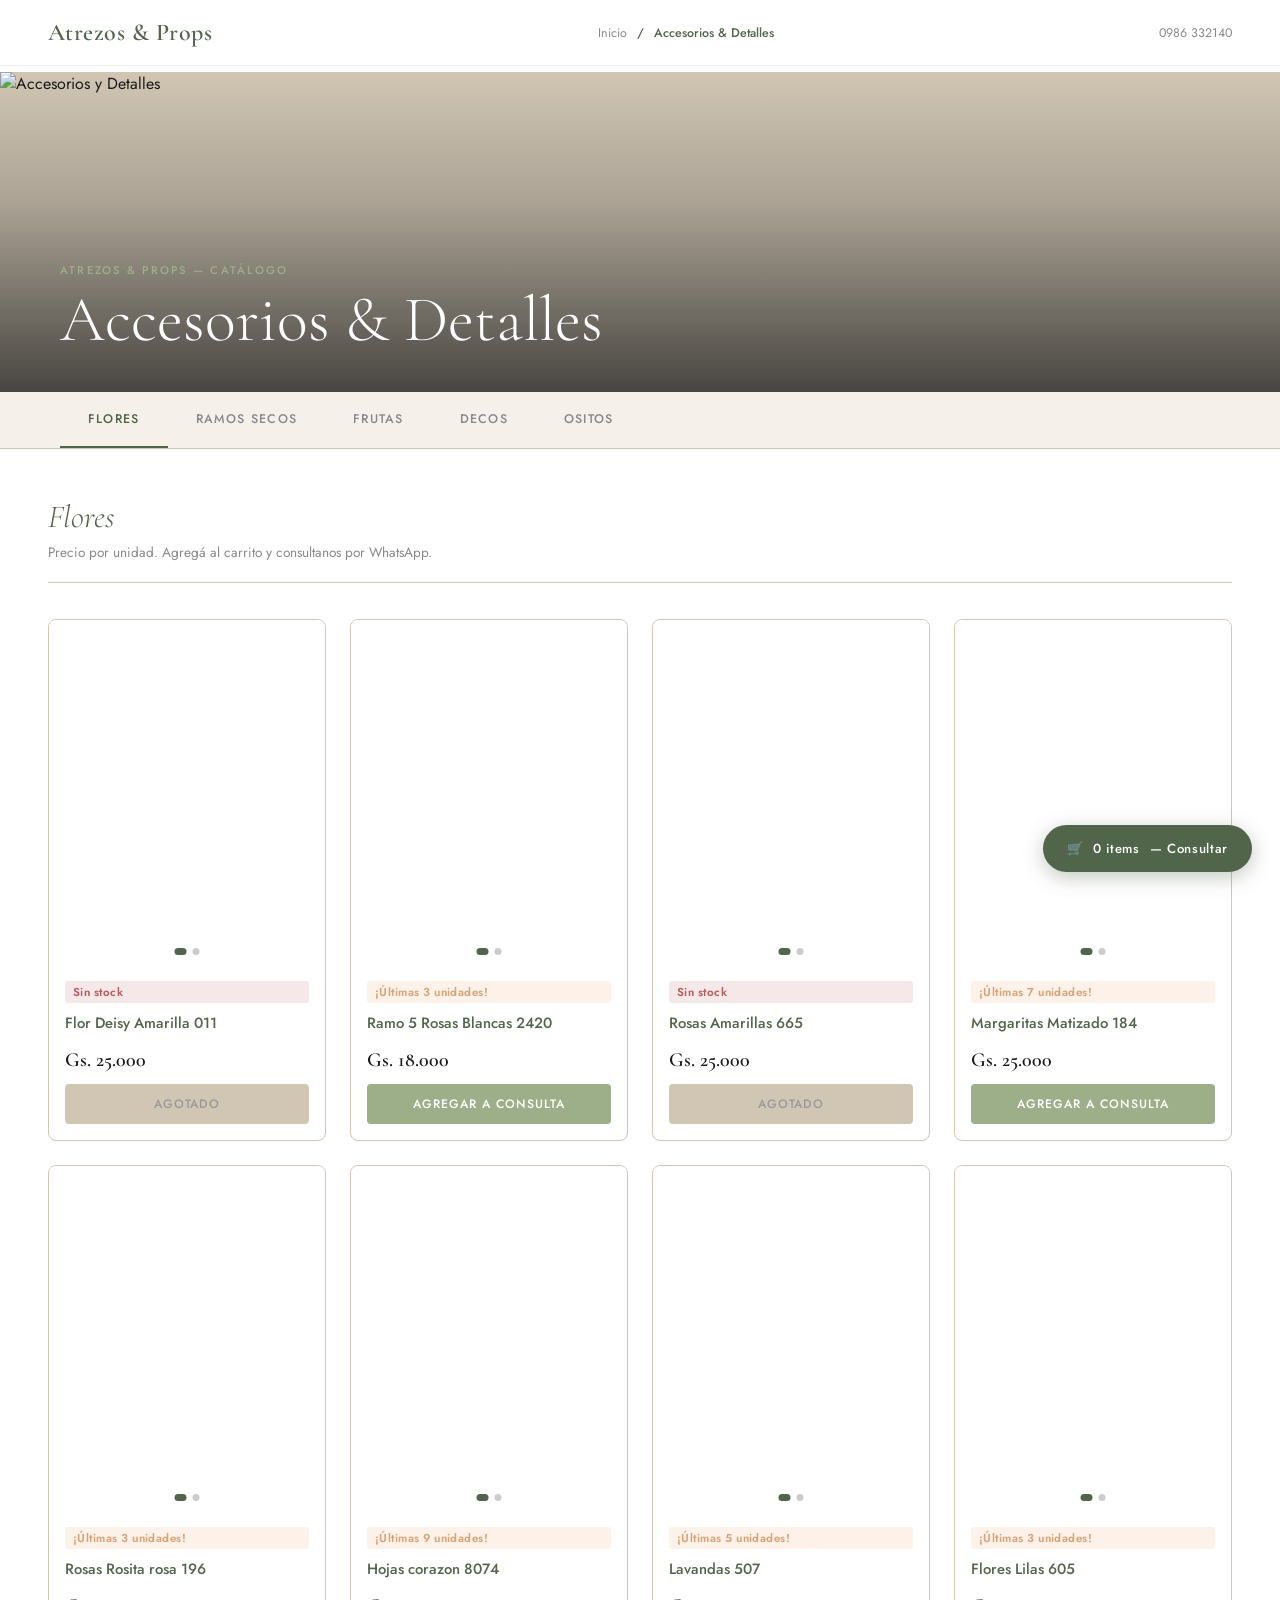
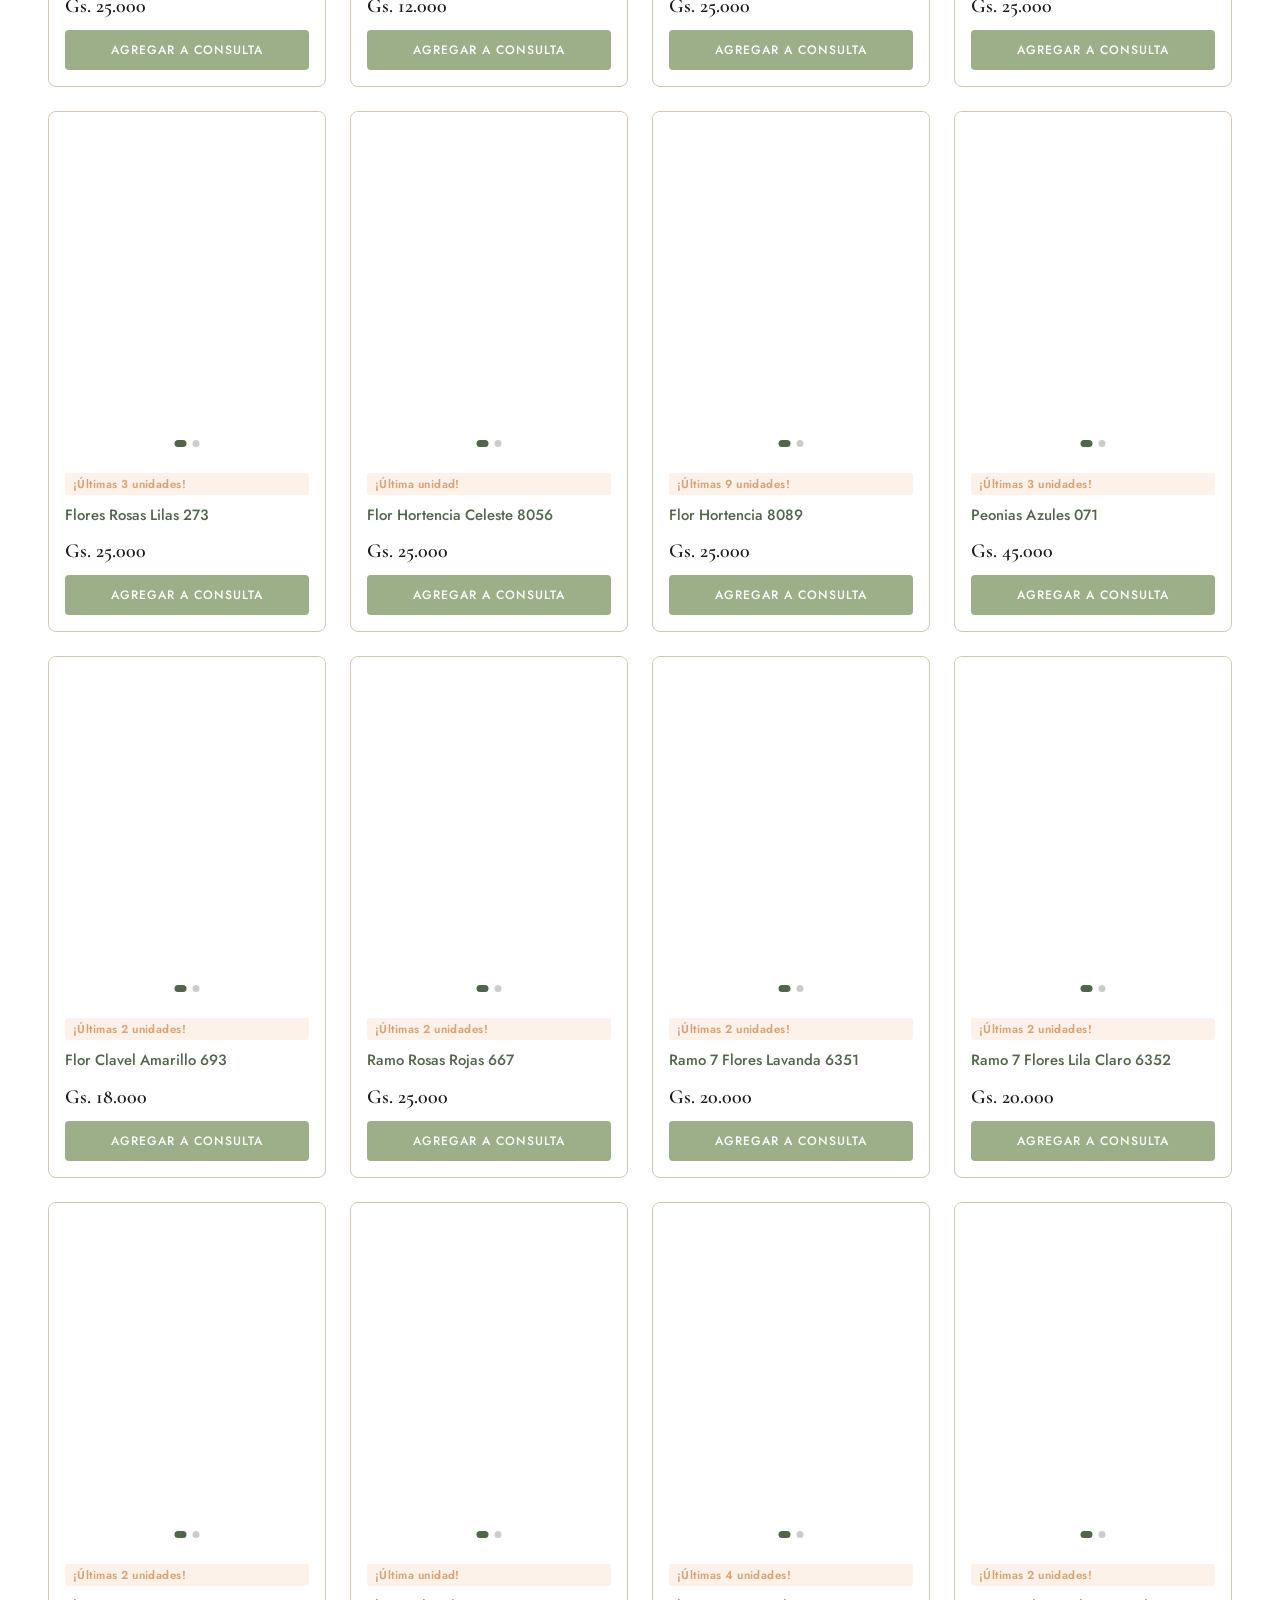
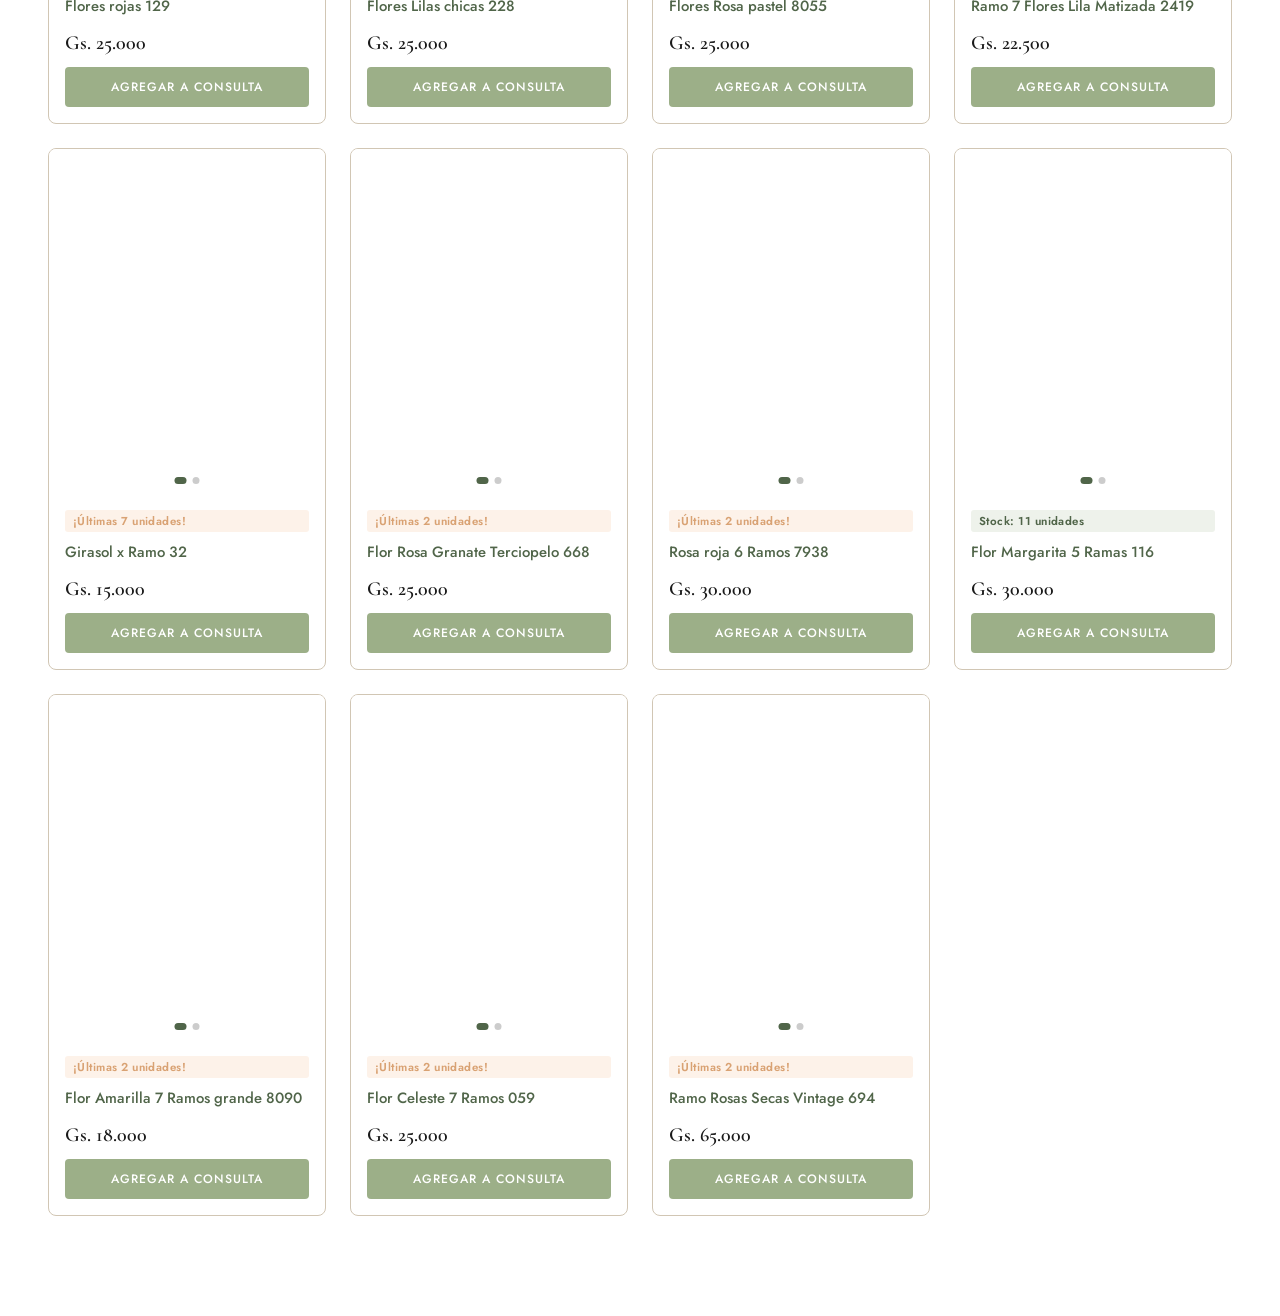
==== accesorios.html @ 3be0f9f1 "Add files via upload" ====
<!DOCTYPE html>
<html lang="es">
<head>
    <meta charset="UTF-8">
    <meta name="viewport" content="width=device-width, initial-scale=1.0">
    <title>Accesorios & Detalles — Atrezos & Props</title>
    <link href="https://fonts.googleapis.com/css2?family=Cormorant+Garamond:ital,wght@0,300;0,400;0,600;1,300;1,400&family=Jost:wght@300;400;500&display=swap" rel="stylesheet">
    <link rel="stylesheet" href="categoria.css">
</head>
<body>

    <nav>
        <a href="index.html" class="nav-logo">Atrezos & Props</a>
        <div class="nav-breadcrumb">
            <a href="index.html">Inicio</a>
            <span>/</span>
            <span>Accesorios & Detalles</span>
        </div>
        <span class="nav-contact">0986 332140</span>
    </nav>

    <div class="page-hero">
        <img src="https://cloud.atrezosprops.space/s/Iiu6I5asNMvmrNn/download" alt="Accesorios y Detalles">
        <div class="page-hero-overlay"></div>
        <div class="page-hero-content">
            <div class="page-hero-eyebrow">Atrezos & Props — Catálogo</div>
            <h1 class="page-hero-title">Accesorios & Detalles</h1>
        </div>
    </div>

    <div class="subcats-nav">
        <button class="subcat-tab active" onclick="showTab('flores', this)">Flores</button>
        <button class="subcat-tab" onclick="showTab('ramos', this)">Ramos Secos</button>
        <button class="subcat-tab" onclick="showTab('frutas', this)">Frutas</button>
        <button class="subcat-tab" onclick="showTab('jarrones', this)">Decos</button>
		<button class="subcat-tab" onclick="showTab('ositos', this)">Ositos</button>
   </div>

    <div class="catalogo-section">

        <!-- FLORES — con precio -->
        <div class="subcat-panel active" id="panel-flores">
            <div class="subcat-header">
                <h2 class="subcat-title"><em>Flores</em></h2>
                <p class="subcat-desc">Precio por unidad. Agregá al carrito y consultanos por WhatsApp.</p>
            </div>
            <div class="catalog-grid" id="grid-flores"></div>
        </div>

        <!-- RAMOS SECOS — con precio -->
        <div class="subcat-panel" id="panel-ramos">
            <div class="subcat-header">
                <h2 class="subcat-title">Ramos <em>Secos</em></h2>
                <p class="subcat-desc">Precio por unidad. Agregá al carrito y consultanos por WhatsApp.</p>
            </div>
            <div class="catalog-grid" id="grid-ramos"></div>
        </div>

        <!-- FRUTAS — solo consulta -->
        <div class="subcat-panel" id="panel-frutas">
            <div class="subcat-header"><h2 class="subcat-title"><em>Frutas</em></h2><p class="subcat-desc">Seleccioná los que te interesan y consultanos por WhatsApp.</p></div>
            <div class="catalog-grid" id="grid-frutas"></div>
        </div>

        <div class="subcat-panel" id="panel-jarrones">
            <div class="subcat-header"><h2 class="subcat-title"><em>Decos</em></h2><p class="subcat-desc">Seleccioná los que te interesan y consultanos por WhatsApp.</p></div>
            <div class="catalog-grid" id="grid-jarrones"></div>
        </div>

        <div class="subcat-panel" id="panel-ositos">
			<div class="subcat-header"><h2 class="subcat-title"><em>Ositos</em></h2><p class="subcat-desc">Seleccioná los que te interesan y consultanos por WhatsApp.</p></div>
            <div class="catalog-grid" id="grid-ositos"></div>
        
		</div>
		
    </div>

    <button class="cart-float" onclick="sendWhatsApp()">
        🛒 <span id="cart-count">0 items</span> — Consultar
    </button>

<script src="categoria.js"></script>
<script>
    const CATEGORIA = "Accesorios & Detalles";
    let carrito = [];

    // ── FLORES — incluí precio en Gs. ──────────────────────────
    const flores = [
        { id: 1,  nombre: "Flor Deisy Amarilla 011",        precio: 25000, stock: 0,  foto1: "https://cloud.atrezosprops.space/s/mhPfw8xpkTw9IVj/download", foto2: "https://cloud.atrezosprops.space/s/a2LBgYcJD6eisr9/download" },
        { id: 2,  nombre: "Ramo 5 Rosas Blancas 2420",      precio: 18000, stock: 3,  foto1: "https://cloud.atrezosprops.space/s/ng0cBYFJVtlnYDQ/download", foto2: "https://cloud.atrezosprops.space/s/Pn6lwAcm1iPNz72/download" },
        { id: 3,  nombre: "Rosas Amarillas 665",             precio: 25000, stock: 0,  foto1: "https://cloud.atrezosprops.space/s/YTZ0Xd7ccwathTB/download", foto2: "https://cloud.atrezosprops.space/s/7Ly99XI3PMB3DlH/download" },
        { id: 4,  nombre: "Margaritas Matizado 184",         precio: 25000, stock: 7,  foto1: "https://cloud.atrezosprops.space/s/IlUgwRq9XUir34e/download", foto2: "https://cloud.atrezosprops.space/s/Nh9CSqBAsJKPH1m/download" },
        { id: 5,  nombre: "Rosas Rosita rosa 196",           precio: 25000, stock: 3,  foto1: "https://cloud.atrezosprops.space/s/nkug6racJZL3oQc/download", foto2: "https://cloud.atrezosprops.space/s/EmRQCv5H6upsjLH/download" },
        { id: 6,  nombre: "Hojas corazon 8074",              precio: 12000, stock: 9,  foto1: "https://cloud.atrezosprops.space/s/flitlItBqdr3Yml/download", foto2: "https://cloud.atrezosprops.space/s/5mBGG8GXGMtAvpK/download" },
        { id: 7,  nombre: "Lavandas 507",                    precio: 25000, stock: 5,  foto1: "https://cloud.atrezosprops.space/s/4MyfZj6Oohuxy7R/download", foto2: "https://cloud.atrezosprops.space/s/KUQS8sLXiAj2BeH/download" },
        { id: 8,  nombre: "Flores Lilas 605",                precio: 25000, stock: 3,  foto1: "https://cloud.atrezosprops.space/s/3f1F8vrpnpbPR8Q/download", foto2: "https://cloud.atrezosprops.space/s/Wnw8YITqAageUTT/download" },
        { id: 9,  nombre: "Flores Rosas Lilas 273",          precio: 25000, stock: 3,  foto1: "https://cloud.atrezosprops.space/s/KAHiXQph5iHA4Uw/download", foto2: "https://cloud.atrezosprops.space/s/3n9bV6b0b4yogvl/download" },
        { id: 10, nombre: "Flor Hortencia Celeste 8056",     precio: 25000, stock: 1,  foto1: "https://cloud.atrezosprops.space/s/PsgJrnSeXjL2qMM/download", foto2: "https://cloud.atrezosprops.space/s/cQopnFXnJf4FfH4/download" },
        { id: 11, nombre: "Flor Hortencia 8089",             precio: 25000, stock: 9,  foto1: "https://cloud.atrezosprops.space/s/okNnYYkvTJuekbC/download", foto2: "https://cloud.atrezosprops.space/s/FospxxI0DDvMOhz/download" },
        { id: 13, nombre: "Peonias Azules 071",              precio: 45000, stock: 3,  foto1: "https://cloud.atrezosprops.space/s/hbL5cEZRKevUmV8/download", foto2: "https://cloud.atrezosprops.space/s/85cOAqITOSt4rVw/download" },
        { id: 14, nombre: "Flor Clavel Amarillo 693",        precio: 18000, stock: 2,  foto1: "https://cloud.atrezosprops.space/s/bla20amikdE2uhj/download", foto2: "https://cloud.atrezosprops.space/s/bla20amikdE2uhj/download" },
        { id: 15, nombre: "Ramo Rosas Rojas 667",            precio: 25000, stock: 2,  foto1: "https://cloud.atrezosprops.space/s/ZWFxtqIOwr1kiwU/download", foto2: "https://cloud.atrezosprops.space/s/6kVI5XBUX9FC3zf/download" },
        { id: 16, nombre: "Ramo 7 Flores Lavanda 6351",      precio: 20000, stock: 2,  foto1: "https://cloud.atrezosprops.space/s/d91NbiovMQdAhmF/download", foto2: "https://cloud.atrezosprops.space/s/0VJn9SR1Gz0GkVM/download" },
        { id: 17, nombre: "Ramo 7 Flores Lila Claro 6352",   precio: 20000, stock: 2,  foto1: "https://cloud.atrezosprops.space/s/7dSXyymxwTQPuNN/download", foto2: "https://cloud.atrezosprops.space/s/kwHlWtLPn4YO2ho/download" },
        { id: 18, nombre: "Flores rojas 129",                precio: 25000, stock: 2,  foto1: "https://cloud.atrezosprops.space/s/XMl4fcxZNxHBDw4/download", foto2: "https://cloud.atrezosprops.space/s/eYiNUdbZmQPSR6r/download" },
        { id: 19, nombre: "Flores Lilas chicas 228",         precio: 25000, stock: 1,  foto1: "https://cloud.atrezosprops.space/s/z1XrZ153nE8xUPo/download", foto2: "https://cloud.atrezosprops.space/s/OC4G6aNxbWnpE0v/download" },
        { id: 20, nombre: "Flores Rosa pastel 8055",         precio: 25000, stock: 4,  foto1: "https://cloud.atrezosprops.space/s/iBTSMmx94lobjYH/download", foto2: "https://cloud.atrezosprops.space/s/iBTSMmx94lobjYH/download" },
        { id: 21, nombre: "Ramo 7 Flores Lila Matizada 2419",precio: 22500, stock: 2,  foto1: "https://cloud.atrezosprops.space/s/ogeR3IrmgQWbVO1/download", foto2: "https://cloud.atrezosprops.space/s/hmyxU7Tc0GPQseD/download" },
        { id: 22, nombre: "Girasol x Ramo 32",               precio: 15000, stock: 7,  foto1: "https://cloud.atrezosprops.space/s/cW98Jl2lMPSQuol/download", foto2: "https://cloud.atrezosprops.space/s/8Ca45PS2qsDcU8J/download" },
        { id: 23, nombre: "Flor Rosa Granate Terciopelo 668",precio: 25000, stock: 2,  foto1: "https://cloud.atrezosprops.space/s/iUURv8bPO6rCNyh/download", foto2: "https://cloud.atrezosprops.space/s/QnDeU2ZahiLxBHO/download" },
        { id: 24, nombre: "Rosa roja 6 Ramos 7938",          precio: 30000, stock: 2,  foto1: "https://cloud.atrezosprops.space/s/cRqQOeRHKf6ovoW/download", foto2: "https://cloud.atrezosprops.space/s/oBgBCggRE0KjY7o/download" },
        { id: 25, nombre: "Flor Margarita 5 Ramas 116",      precio: 30000, stock: 11, foto1: "https://cloud.atrezosprops.space/s/LWZDXQKZNYBZYYt/download", foto2: "https://cloud.atrezosprops.space/s/Nfbd3tXpztWpqhX/download" },
        { id: 26, nombre: "Flor Amarilla 7 Ramos grande 8090",precio:18000, stock: 2,  foto1: "https://cloud.atrezosprops.space/s/WEcbbmT2L8Ns4sk/download", foto2: "https://cloud.atrezosprops.space/s/6NiHHUJboouh3QX/download" },
        { id: 27, nombre: "Flor Celeste 7 Ramos 059",        precio: 25000, stock: 2,  foto1: "https://cloud.atrezosprops.space/s/vDg23Wz7zyDjpCx/download", foto2: "https://cloud.atrezosprops.space/s/e6rVpNnUgbuVxVP/download" },
       
	{ id: 28, nombre: "Ramo Rosas Secas Vintage 694",
		precio: 65000,
		stock: 2, 
		foto1: "https://cloud.atrezosprops.space/s/j1rGuBlAJRmySjH/download",
		foto2: "https://cloud.atrezosprops.space/s/uyiRN7pePIEbUJ2/download"
	},


    ];

    // ── RAMOS SECOS — con precio ──────────────────────────────
    const ramos = [
        { id: 12, nombre: "Ramo Rosas Secas Vintage 694",
		precio: 60000,
		stock: 2, 
		foto1: "https://cloud.atrezosprops.space/s/YZFS3zLlooqvI6D/download",
		foto2: "https://cloud.atrezosprops.space/s/I6hf7OChqAOFV7a/download"
	},


        // Agregá más ramos secos aquí
    ];

    const frutas = [
        { id: 501,
		nombre: "Frutilla paq. x 5 #2088",
			precio: 45000,
			stock: 4,
			foto1: "https://cloud.atrezosprops.space/s/vwAJSxqUHzdYmJA/download",
			foto2: "https://cloud.atrezosprops.space/s/KmICf5OkGfDrTqx/download"
	},

        { id: 502,
		nombre: "Banana #2201",
			precio: 12000,
			stock: 1,
			foto1: "https://cloud.atrezosprops.space/s/cGGhoMInd8wBbnR/download",
			foto2: "https://cloud.atrezosprops.space/s/5rVKbadrpyN8Sbp/download"
	},

	{ id: 503,
		nombre: "Naranja #2200",
			precio: 12000,
			stock: 3,
			foto1: "https://cloud.atrezosprops.space/s/XRbFbW4VTfmJQzg/download",
			foto2: "https://cloud.atrezosprops.space/s/3qcHt18vIoGIFX0/download"
	},

	{ id: 504,
		nombre: "Granada #2196",
			precio: 12000,
			stock: 6,
			foto1: "https://cloud.atrezosprops.space/s/F6dMubpbhwI35h3/download",
			foto2: "https://cloud.atrezosprops.space/s/5rVKbadrpyN8Sbp/download"
	},

	{ id: 505,
		nombre: "Manzana #2199",
			precio: 12000,
			stock: 6,
			foto1: "https://cloud.atrezosprops.space/s/dDyBuMaPuBXBdc5/download",
			foto2: "https://cloud.atrezosprops.space/s/KB1DVHP5BvYS26g/download"
	},

	{ id: 506,
		nombre: "Pera #8054",
			precio: 12000,
			stock: 4,
			foto1: "https://cloud.atrezosprops.space/s/OvhWeNUBlAYwmUK/download",
			foto2: "https://cloud.atrezosprops.space/s/5rVKbadrpyN8Sbp/download"
	},

	{ id: 507,
		nombre: "Tira Colgante Frutilla #8093",
			precio: 30000,
			stock: 2,
			foto1: "https://cloud.atrezosprops.space/s/P8qZw0mvVdKvpsY/download",
			
	},

	{ id: 507,
		nombre: "Tira Colgante Limones #8092",
			precio: 30000,
			stock: 2,
			foto1: "https://cloud.atrezosprops.space/s/cbqBYJ1OVF8ShWT/download",
			
	},

    ];
    // ── SIN PRECIO — solo consulta ────────────────────────────
    

    const jarrones = [
        { id: 601,
		nombre: "Botella con Encaje #69",
			stock: 4,
			foto1: "https://cloud.atrezosprops.space/s/AwpMv78jrVcpCWb/download",
			foto2: "https://cloud.atrezosprops.space/s/BvD2kRP1zM85bvn/download"
	},

        { id: 602,
		nombre: "Set 3 Floreros de Cerámica #8097",
		stock: 1,
		foto1: "https://cloud.atrezosprops.space/s/JWjlU2AJ4ATYYER/download",
		foto2: "https://cloud.atrezosprops.space/s/s0djYTv8SWhKBIK/download"
	},

	{ id: 603,
		nombre: "Juego de 3 Canastos Verde #51",
		stock: 1,
		foto1: "https://cloud.atrezosprops.space/s/DP1XjS5ty3ViAcx/download",
		foto2: "https://cloud.atrezosprops.space/s/ahxkPo9KqIbCIG1/download"
	},

	{ id: 604,
		nombre: "Juego de 3 Canastos Lila #52",
		stock: 2,
		foto1: "https://cloud.atrezosprops.space/s/yo2duMNGPi3IJmT/download",
		foto2: "https://cloud.atrezosprops.space/s/0dvuOIViF7u2Qhb/download"
	},

	{ id: 605,
		nombre: "Jaulitas #2338",
		stock: 5,
		foto1: "https://cloud.atrezosprops.space/s/jKXRr8NuA3beqjb/download",
		foto2: "https://cloud.atrezosprops.space/s/jT0vmdQax463wr6/download"
	},

	{ id: 607,
		nombre: "Jaula Grande #9751",
		stock: 1,
		foto1: "https://cloud.atrezosprops.space/s/P1REK86oYSOALU4/download",
		foto2: "https://cloud.atrezosprops.space/s/1fCwJ4yU5Wniotd/download"
	},

	{ id: 608,
		nombre: "Cesta Verde #8126",
		stock: 2,
		foto1: "https://cloud.atrezosprops.space/s/QhYbPPRhecTmpxg/download",
		
	},

	{ id: 609,
		nombre: "Cajas Deco Storage #7956",
		stock: 1,
		foto1: "https://cloud.atrezosprops.space/s/LT9dFt6qf5xxI6x/download",
		
	},

	{ id: 610,
		nombre: "Tapete de Yute Diseño Flor #41",
		stock: 1,
		foto1: "https://cloud.atrezosprops.space/s/cf1gTLXrhT2kKFX/download",
		foto2: "https://cloud.atrezosprops.space/s/Iue0QLzUdtGb01c/download"
	},


	{ id: 611,
		nombre: "Tapete de Yute 1.50m #43",
		stock: 2,
		foto1: "https://cloud.atrezosprops.space/s/pT2zRE6b0mcmduT/download",
		foto2: "https://cloud.atrezosprops.space/s/ptvkEPTahC5a4iI/download"
	},

	{ id: 612,
		nombre: "Tapete de Yute Rectangular #7976",
		stock: 2,
		foto1: "https://cloud.atrezosprops.space/s/uiiVnuk2D0659dm/download",
		foto2: "https://cloud.atrezosprops.space/s/jUwaTEzsr8dOXAw/download"
	},
 
	{ id: 613,
		nombre: "Tapete Piri redondo 37cm #7953",
		stock: 2,
		foto1: "https://cloud.atrezosprops.space/s/RWtRPfH00yrCsEo/download",
		
	},

	{ id: 614,
		nombre: "Tapete Arpillera Blanco Redondo 36cm #7954",
		stock: 2,
		foto1: "https://cloud.atrezosprops.space/s/Fl1khf0dKreab77/download",
		foto2: "https://cloud.atrezosprops.space/s/7JrsolVb2Blmd8f/download"
	},

    ];
    
	const ositos = [
	{ id: 701,
		nombre: "Peluche Osito con Moño #2262",
		stock: 1,
		foto1: "https://cloud.atrezosprops.space/s/BaN9cxdmHJCsnGg/download",
		foto2: "https://cloud.atrezosprops.space/s/066GDZ1R5QihzVR/download"
	},		

	{ id: 702,
		nombre: "Peluche Osito con Bufanda #7969",
		stock: 2,				
		foto1: "https://cloud.atrezosprops.space/s/nCZoreKyhupUYFg/download",
		foto2: "https://cloud.atrezosprops.space/s/066GDZ1R5QihzVR/download"
	},

	{ id: 703,
		nombre: "Peluche Osito chico #7968",
		stock: 1,
		foto1: "https://cloud.atrezosprops.space/s/dWYuik2KLgeU7Qf/download",
		foto2: "https://cloud.atrezosprops.space/s/066GDZ1R5QihzVR/download"
	},	

	{ id: 704,
		nombre: "Peluche Osito Daisy #7967",
		stock: 1,
		foto1: "https://cloud.atrezosprops.space/s/DAtsvRiPhZVDkDe/download",
		foto2: "https://cloud.atrezosprops.space/s/066GDZ1R5QihzVR/download"
	},

	{ id: 705,
		nombre: "Peluche Oveja #2059",
		stock: 1,
		foto1: "https://cloud.atrezosprops.space/s/WIV4qSYKoaymopD/download"
		
	},

	{ id: 706,
		nombre: "Peluche Felpudo Rosa Moño Cuadrille #8135",
		stock: 2,
		foto1: "https://cloud.atrezosprops.space/s/Ipn7XUd8LMzNd3F/download"
		
	},

	{ id: 707,
		nombre: "Peluche Felpudo Beige Moño Cuadrille #8136",
		stock: 2,
		foto1: "https://cloud.atrezosprops.space/s/rt3pYqQjMWKSqb1/download"
		
	},

	{ id: 708,
		nombre: "Peluche Felpudo Blanco Moño Cuadrille #8134",
		stock: 2,
		foto1: "https://cloud.atrezosprops.space/s/mvkHaMis3QZQImi/download"
		
	},

	{ id: 709,
		nombre: "Peluche Osito Peludo #2263",
		stock: 1,
		foto1: "https://cloud.atrezosprops.space/s/Mvy1XqEOmNSjci3/download"
	
	},


	
    ];

    renderGrid(flores,   'grid-flores');
    renderGrid(ramos,    'grid-ramos');
    renderGrid(frutas,   'grid-frutas');
    renderGrid(jarrones, 'grid-jarrones');
   	renderGrid(ositos,   'grid-ositos');
</script>
</body>
</html>
---- categoria.css ----
:root {
    --sage: #9CAF88;
    --arena: #d1c6b4;
    --bosque: #506549;
    --crema: #f5f0ea;
    --negro: #1a1a1a;
    --blanco: #ffffff;
    --alerta: #d9a273;
}

* { margin: 0; padding: 0; box-sizing: border-box; }

body {
    font-family: 'Jost', sans-serif;
    background: var(--blanco);
    color: var(--negro);
    overflow-x: hidden;
}

/* NAV */
nav {
    position: fixed;
    top: 0; left: 0; right: 0;
    z-index: 100;
    display: flex;
    align-items: center;
    justify-content: space-between;
    padding: 18px 48px;
    background: rgba(255,255,255,0.92);
    backdrop-filter: blur(12px);
    border-bottom: 1px solid rgba(0,0,0,0.06);
}

.nav-logo {
    font-family: 'Cormorant Garamond', serif;
    font-size: 1.5rem;
    font-weight: 600;
    color: var(--bosque);
    letter-spacing: 0.02em;
    text-decoration: none;
}

.nav-breadcrumb {
    display: flex;
    align-items: center;
    gap: 10px;
    font-size: 0.78rem;
    color: #888;
}

.nav-breadcrumb a { color: #888; text-decoration: none; transition: color 0.2s; }
.nav-breadcrumb a:hover { color: var(--bosque); }
.nav-breadcrumb span { color: var(--bosque); font-weight: 500; }

.nav-contact {
    font-size: 0.78rem;
    font-weight: 400;
    color: #888;
}

/* PAGE HERO */
.page-hero {
    height: 320px;
    position: relative;
    overflow: hidden;
    margin-top: 72px;
    display: flex;
    align-items: flex-end;
    background: var(--arena);
}

.page-hero img {
    position: absolute;
    inset: 0;
    width: 100%;
    height: 100%;
    object-fit: cover;
}

.page-hero-overlay {
    position: absolute;
    inset: 0;
    background: linear-gradient(to top, rgba(26,26,26,0.75) 0%, rgba(26,26,26,0.2) 60%, transparent 100%);
}

.page-hero-content {
    position: relative;
    z-index: 1;
    padding: 40px 60px;
    color: white;
}

.page-hero-eyebrow {
    font-size: 0.7rem;
    font-weight: 500;
    letter-spacing: 0.2em;
    text-transform: uppercase;
    color: var(--sage);
    margin-bottom: 10px;
}

.page-hero-title {
    font-family: 'Cormorant Garamond', serif;
    font-size: clamp(2.5rem, 5vw, 4rem);
    font-weight: 300;
    line-height: 1;
}

/* SUBCATEGORIAS NAV */
.subcats-nav {
    background: var(--crema);
    padding: 0 60px;
    display: flex;
    gap: 0;
    border-bottom: 1px solid var(--arena);
    overflow-x: auto;
    scrollbar-width: none;
}
.subcats-nav::-webkit-scrollbar { display: none; }

.subcat-tab {
    padding: 18px 28px;
    font-size: 0.78rem;
    font-weight: 500;
    letter-spacing: 0.1em;
    text-transform: uppercase;
    color: #888;
    cursor: pointer;
    border-bottom: 2px solid transparent;
    white-space: nowrap;
    transition: all 0.2s;
    background: none;
    border-top: none;
    border-left: none;
    border-right: none;
    font-family: 'Jost', sans-serif;
}

.subcat-tab.active { color: var(--bosque); border-bottom-color: var(--bosque); }
.subcat-tab:hover { color: var(--bosque); }

.sub-subcat-panel {
    display: none;
}

.sub-subcat-panel.active {
    display: block;
}

/* Opcional: estilo para las sub-tabs */
.sub-subcats-nav {
    display: flex;
    gap: 8px;
    margin-bottom: 20px;
}

.sub-subcat-tab {
    border: none;
    background: #f2f2f2;
    padding: 8px 14px;
    cursor: pointer;
    font-family: 'Jost', sans-serif;
    font-size: 0.9rem;
}

.sub-subcat-tab.active {
    background: #000;
    color: #fff;
}



/* CATALOGO */
.catalogo-section {
    padding: 48px 48px 100px;
    max-width: 1300px;
    margin: 0 auto;
}

.subcat-panel { display: none; }
.subcat-panel.active { display: block; }

.subcat-header {
    margin-bottom: 36px;
    padding-bottom: 20px;
    border-bottom: 1px solid var(--arena);
}

/* Margen extra SOLO para los que NO son el primero */
.subcat-header:not(:first-child) {
    margin-top: 60px;
}

.subcat-title {
    font-family: 'Cormorant Garamond', serif;
    font-size: 2rem;
    font-weight: 300;
    color: var(--negro);
    margin-bottom: 6px;
}

.subcat-title em { font-style: italic; color: var(--bosque); }

.subcat-desc { font-size: 0.85rem; color: #888; }

/* PRODUCT GRID */
.catalog-grid {
    display: grid;
    grid-template-columns: repeat(auto-fill, minmax(240px, 1fr));
    gap: 24px;
}

.card {
    background: var(--blanco);
    border: 1px solid var(--arena);
    border-radius: 8px;
    overflow: hidden;
    transition: transform 0.3s ease;
    display: flex;
    flex-direction: column;
}

.card:hover { transform: translateY(-4px); box-shadow: 0 8px 24px rgba(0,0,0,0.06); }

.img-container { 
    width: 100%; 
    aspect-ratio: 4 / 5; /* Formato vertical ideal */
    background: #ffffff; 
    position: relative; 
    overflow: hidden;
    display: flex;
    align-items: center;
    justify-content: center;
}

.img-container img { 
    max-width: 100%; 
    max-height: 100%; 
    width: auto; /* Evita que se estire */
    height: auto; 
    object-fit: contain; 
    position: absolute;
    transition: opacity 0.4s ease; /* Transición suave */
}

/* Ocultamos la imagen secundaria por defecto */
.img-secondary { 
    opacity: 0; 
    z-index: 1;
}

/* Solo se muestra la secundaria al pasar el mouse (o tocar en móvil) */
.card:hover .img-secondary { 
    opacity: 1; 
}

.card:hover .img-main { 
    opacity: 0; 
}
.img-secondary { opacity: 0; }
.card:hover .img-secondary { opacity: 1; }
.card:hover .img-main { transform: scale(1.08); }

.card-info {
    padding: 16px;
    flex-grow: 1;
    display: flex;
    flex-direction: column;
}

.stock-tag {
    font-size: 0.72rem;
    font-weight: 600;
    padding: 3px 8px;
    border-radius: 3px;
    display: inline-block;
    margin-bottom: 10px;
    letter-spacing: 0.04em;
}

.disponible { background: #eef2eb; color: var(--bosque); }
.urgencia   { background: #fdf2e9; color: var(--alerta); }
.sin-stock  { background: #f5e8e8; color: #b85c5c; }

.card-title {
    font-size: 0.93rem;
    color: var(--bosque);
    margin: 0 0 14px 0;
    font-weight: 500;
    line-height: 1.4;
    flex-grow: 1;
}


.videos-row {
    display: flex;
    justify-content: center;
    gap: 20px;
    margin-bottom: 50px; /* separa videos del grid */
}

.video-wrapper {
    max-width: 300px; /* tu tamaño deseado */
}

.video-wrapper video {
    width: 100%;
    border-radius: 8px;
}


.card-price {
    font-family: 'Cormorant Garamond', serif;
    font-size: 1.25rem;
    font-weight: 600;
    color: var(--negro);
    margin-bottom: 12px;
}

.btn {
    border: none;
    padding: 11px;
    border-radius: 4px;
    cursor: pointer;
    font-weight: 500;
    font-family: 'Jost', sans-serif;
    font-size: 0.76rem;
    letter-spacing: 0.08em;
    text-transform: uppercase;
    transition: 0.25s;
    width: 100%;
}

.btn-buy { background: var(--sage); color: white; }
.btn-buy:hover { background: var(--bosque); }
.btn-disabled { background: var(--arena); color: #999; cursor: default; }

/* EMPTY STATE */
.empty-state {
    text-align: center;
    padding: 80px 20px;
    color: #bbb;
}

.empty-state p {
    font-family: 'Cormorant Garamond', serif;
    font-size: 1.1rem;
    font-style: italic;
}

/* CARRITO FLOTANTE */
.cart-float {
    position: fixed;
    bottom: 28px;
    right: 28px;
    background: var(--bosque);
    color: white;
    padding: 14px 24px;
    border-radius: 50px;
    cursor: pointer;
    box-shadow: 0 5px 20px rgba(80,101,73,0.35);
    z-index: 100;
    display: flex;
    align-items: center;
    gap: 10px;
    font-family: 'Jost', sans-serif;
    font-size: 0.82rem;
    font-weight: 500;
    letter-spacing: 0.05em;
    border: none;
    transition: background 0.2s;
}

.cart-float:hover { background: #3a4d34; }

/* RESPONSIVE */
@media (max-width: 768px) {
    nav { padding: 16px 20px; }
    .nav-contact { display: none; }
    .page-hero-content { padding: 32px 24px; }
    .subcats-nav { padding: 0 16px; }
    .catalogo-section { padding: 32px 20px 80px; }
    .catalog-grid { grid-template-columns: repeat(auto-fill, minmax(160px, 1fr)); gap: 16px; }
    .img-container { height: 180px; }
}
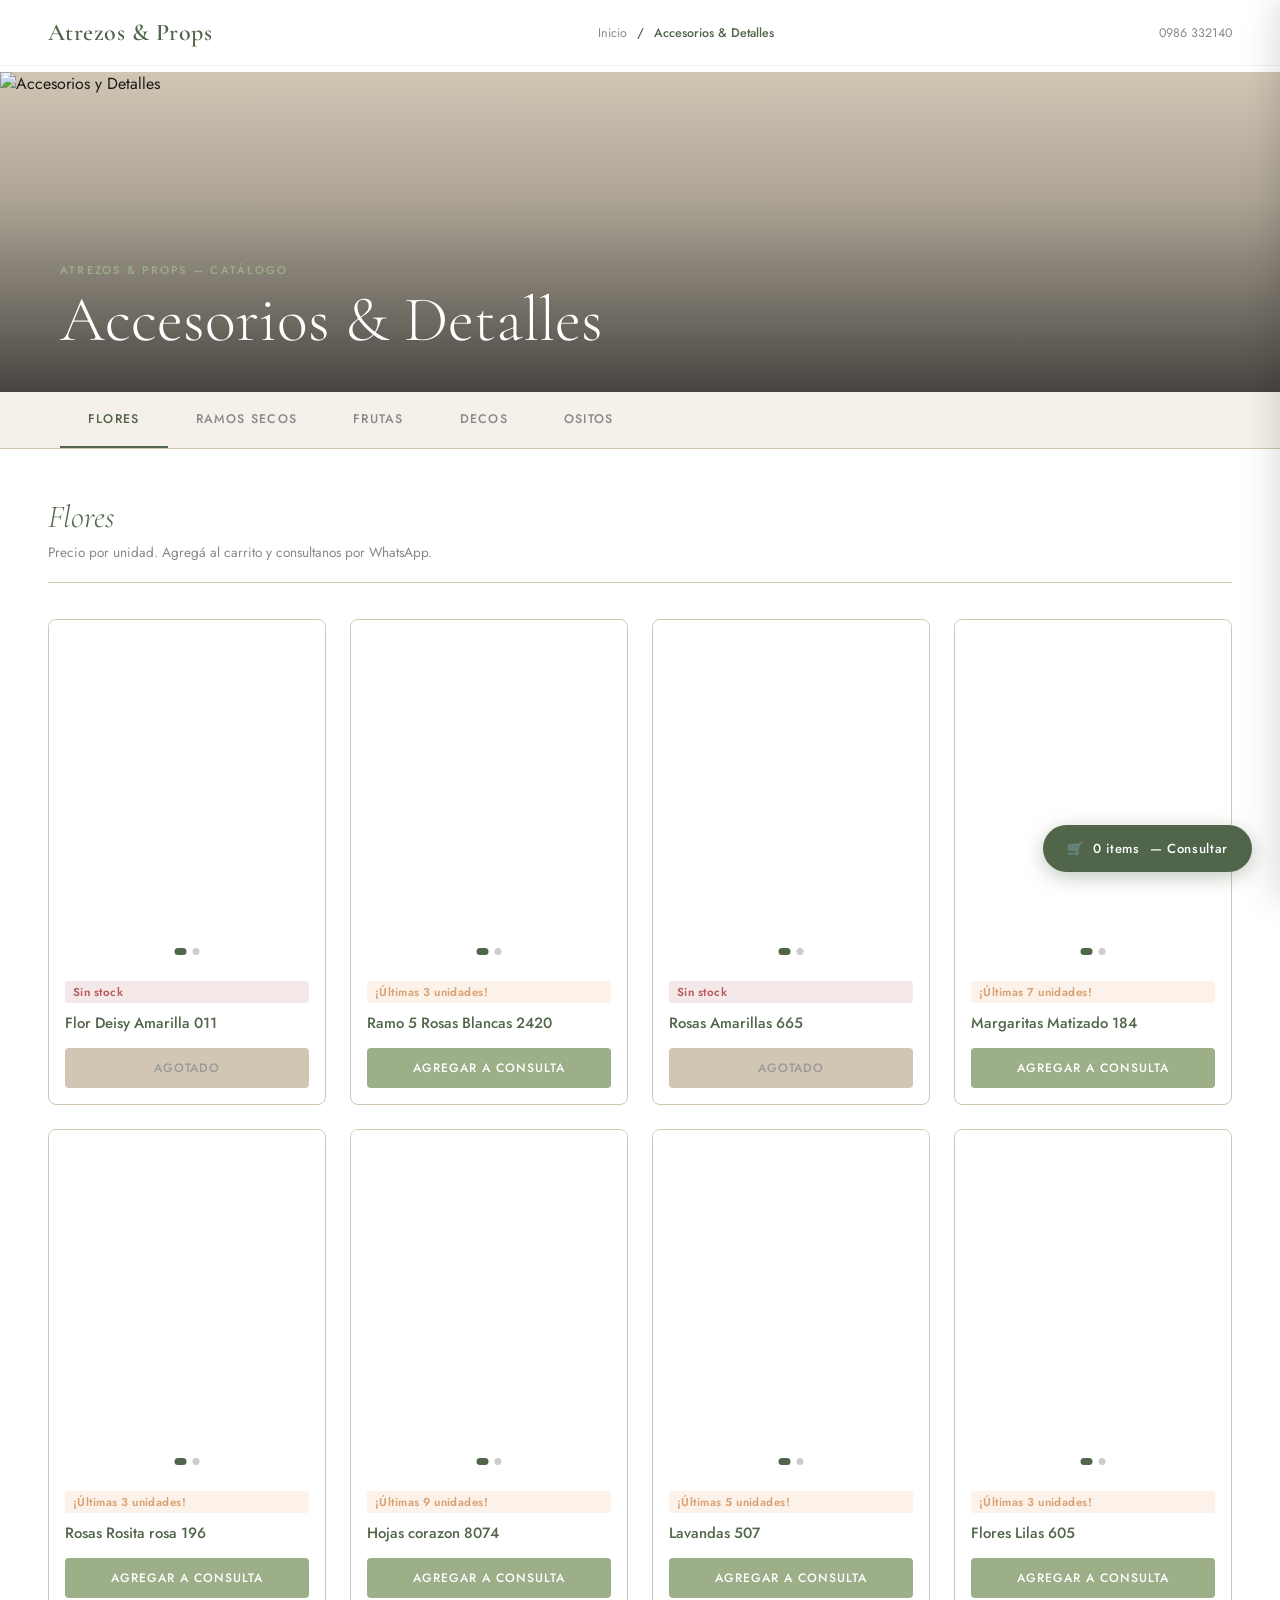
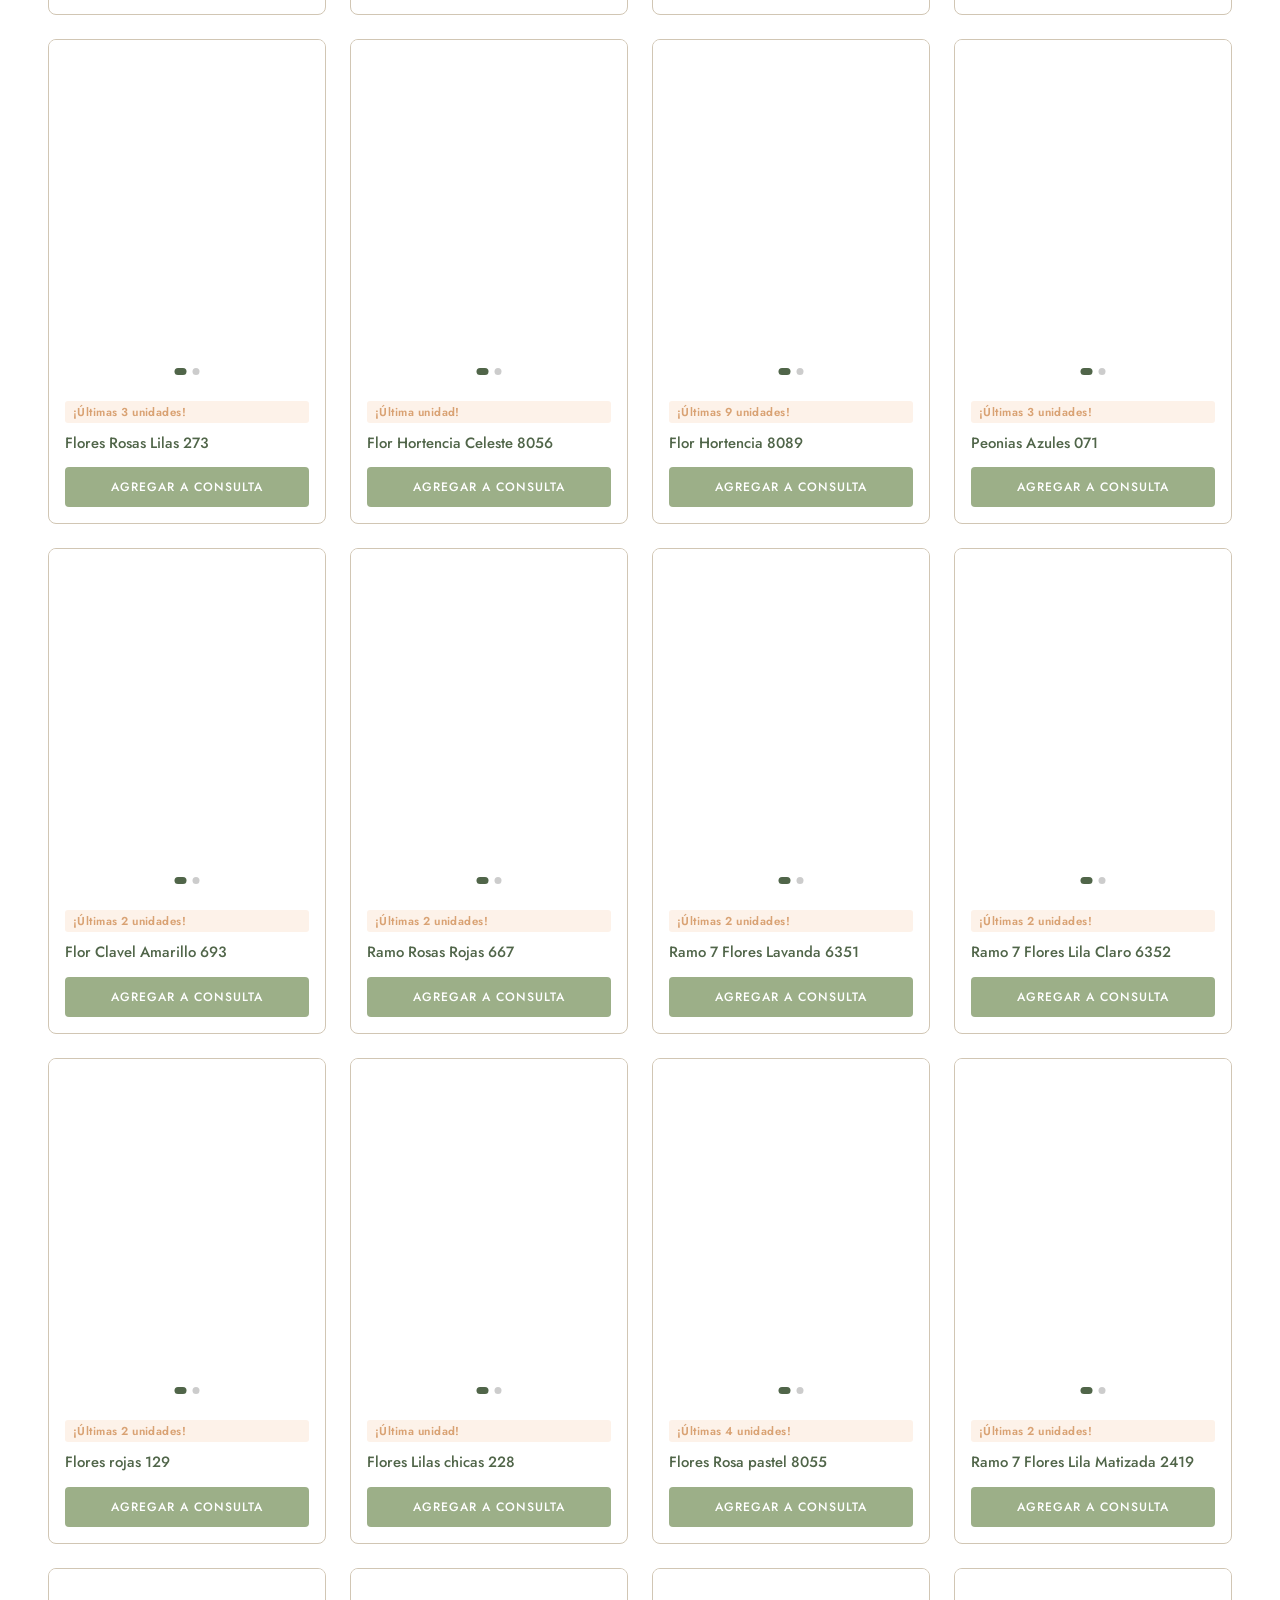
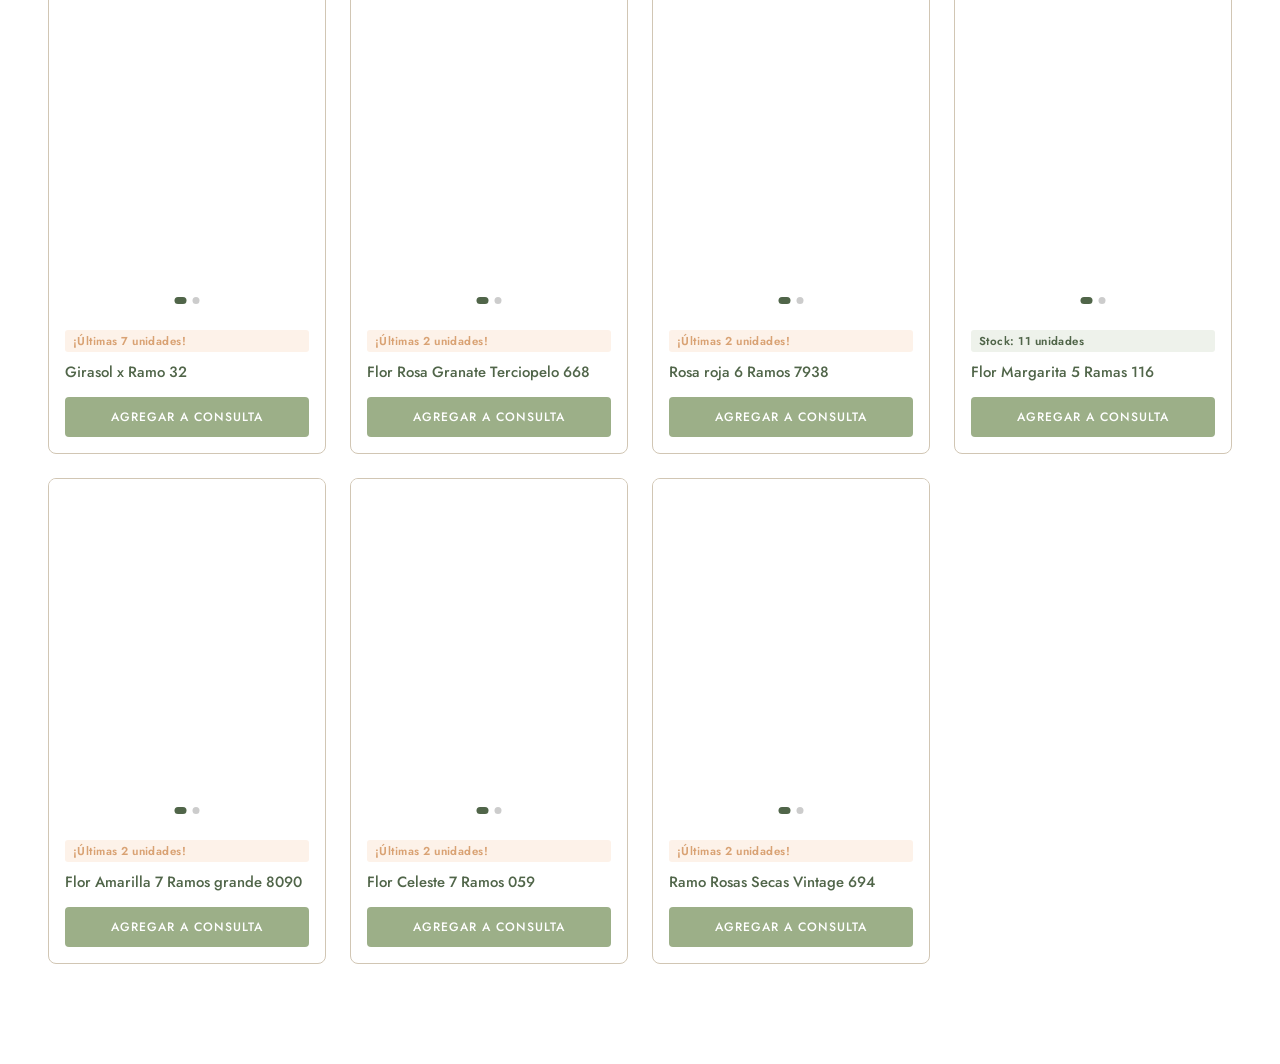
==== commit 3c1b0b60: "Add files via upload" ====
--- a/accesorios.html
+++ b/accesorios.html
@@ -78,9 +78,21 @@
     <button class="cart-float" onclick="sendWhatsApp()">
         🛒 <span id="cart-count">0 items</span> — Consultar
     </button>
-
+<script src="config.js"></script>
 <script src="categoria.js"></script>
+
 <script>
+
+	function cargarPrecios(arr) {
+    const p = JSON.parse(localStorage.getItem('ap_precios') || '{}');
+    const f = JSON.parse(localStorage.getItem('ap_precios_feria') || '{}');
+    const esFeria = typeof FERIA_MODE !== 'undefined' && FERIA_MODE;
+    arr.forEach(prod => {
+        const precioFeria  = f[prod.id];
+        const precioNormal = p[prod.id];
+        prod.precio = esFeria && precioFeria ? precioFeria : (precioNormal || 0);
+    });
+}
     const CATEGORIA = "Accesorios & Detalles";
     let carrito = [];
 
@@ -368,6 +380,12 @@
 	
     ];
 
+    cargarPrecios(flores);
+    cargarPrecios(ramos);
+    cargarPrecios(frutas);
+    cargarPrecios(jarrones);
+    cargarPrecios(ositos);
+
     renderGrid(flores,   'grid-flores');
     renderGrid(ramos,    'grid-ramos');
     renderGrid(frutas,   'grid-frutas');
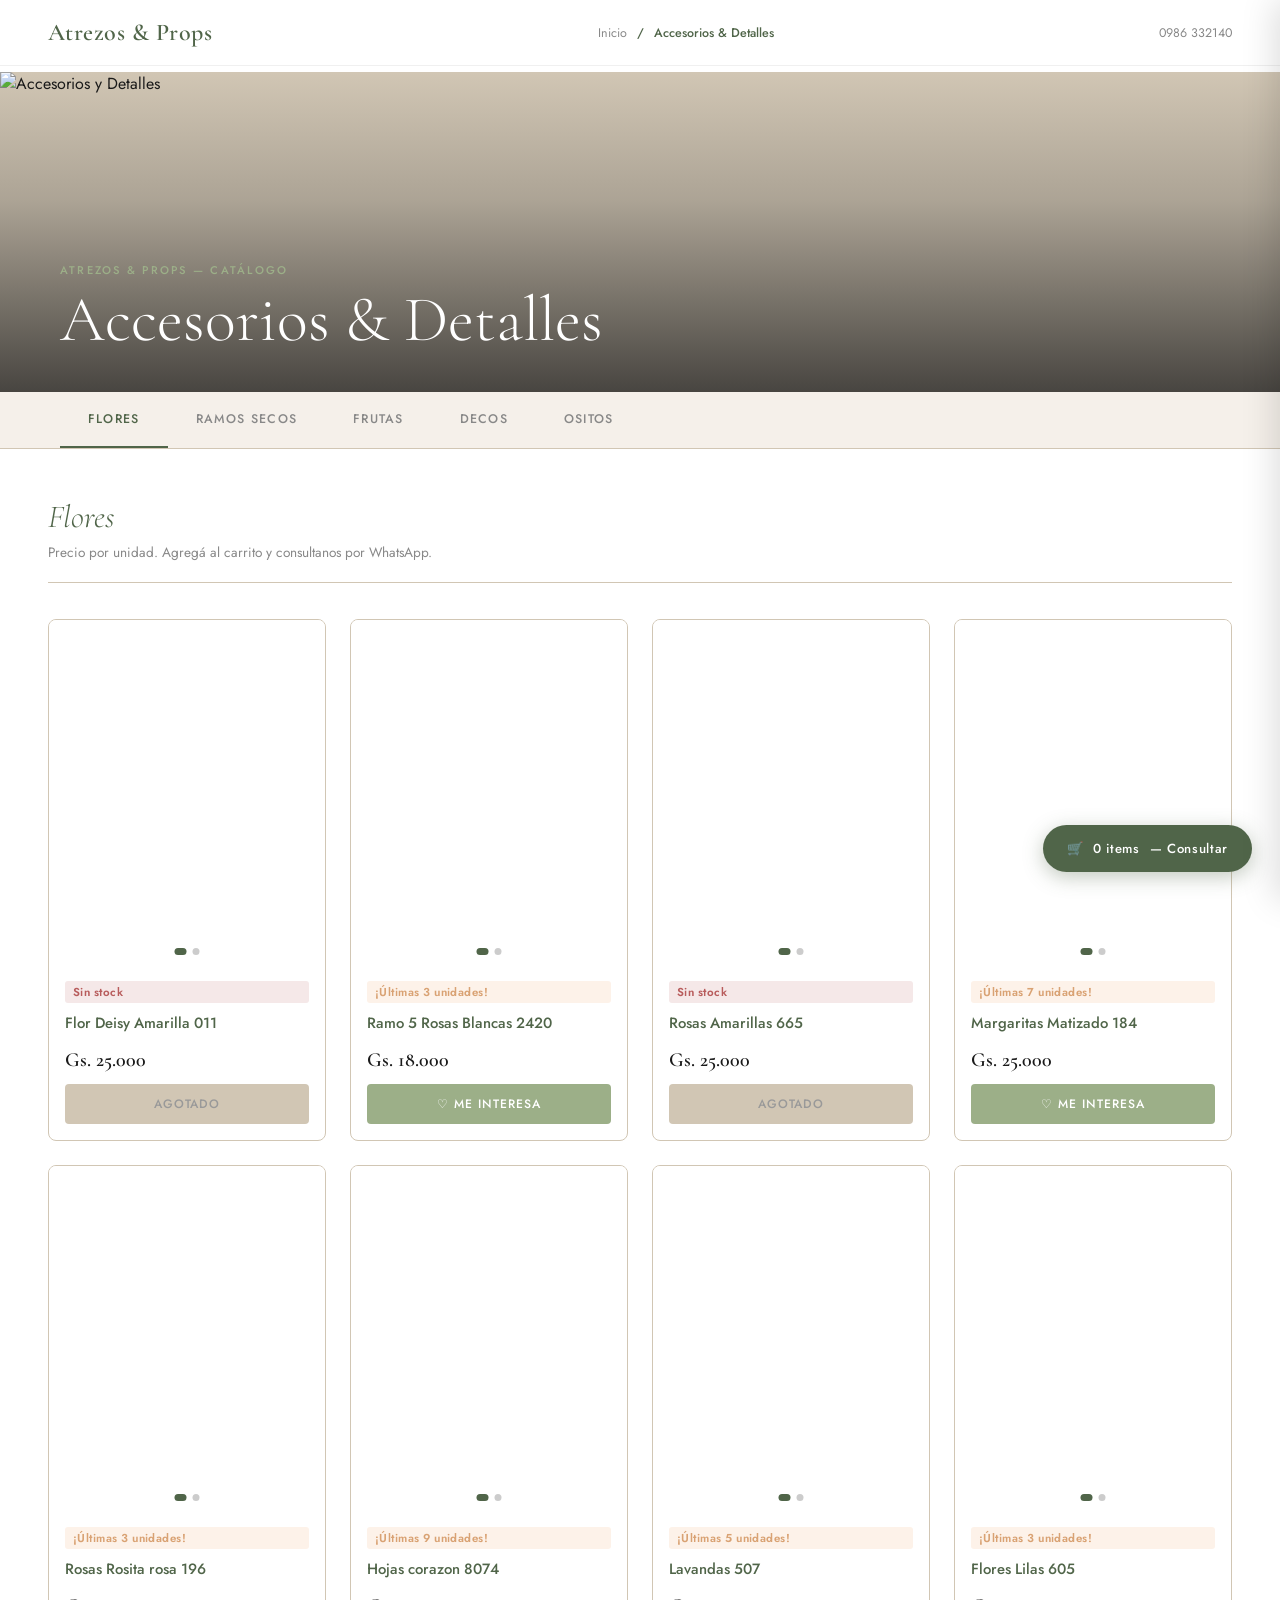
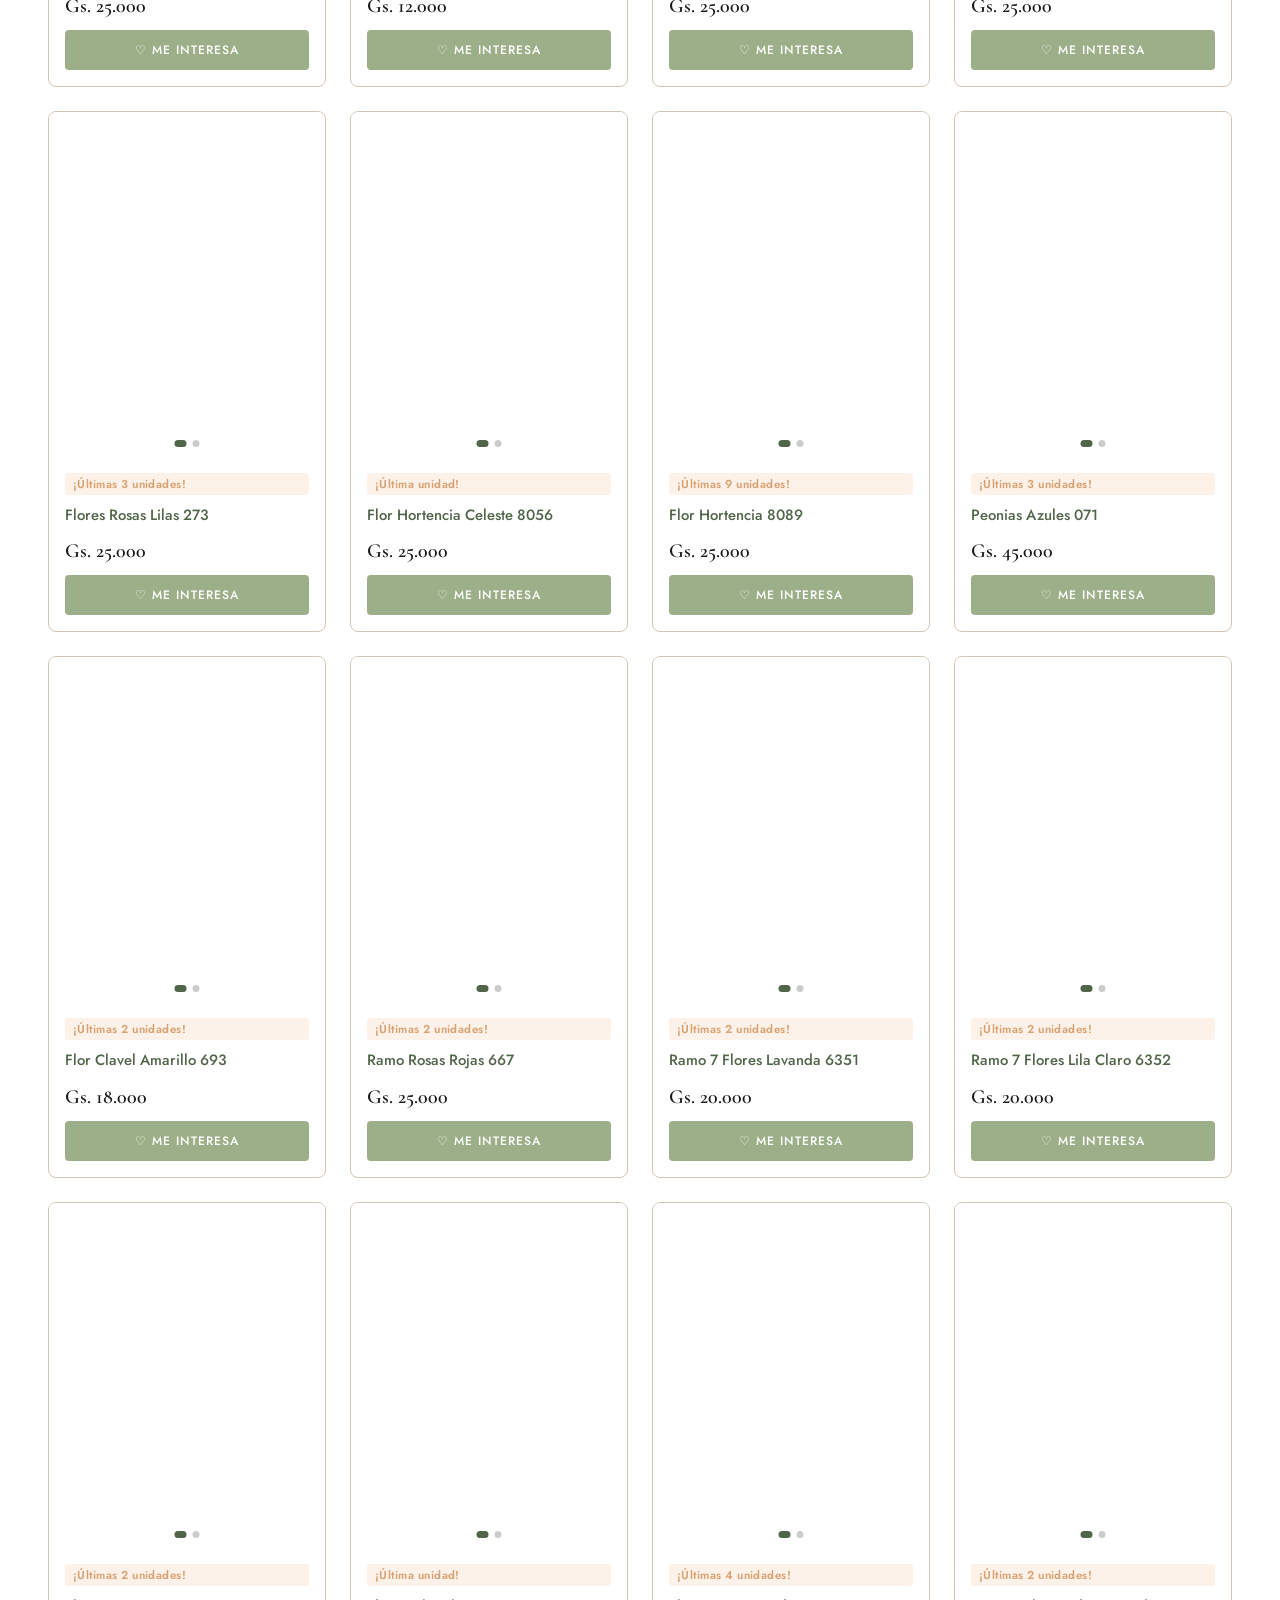
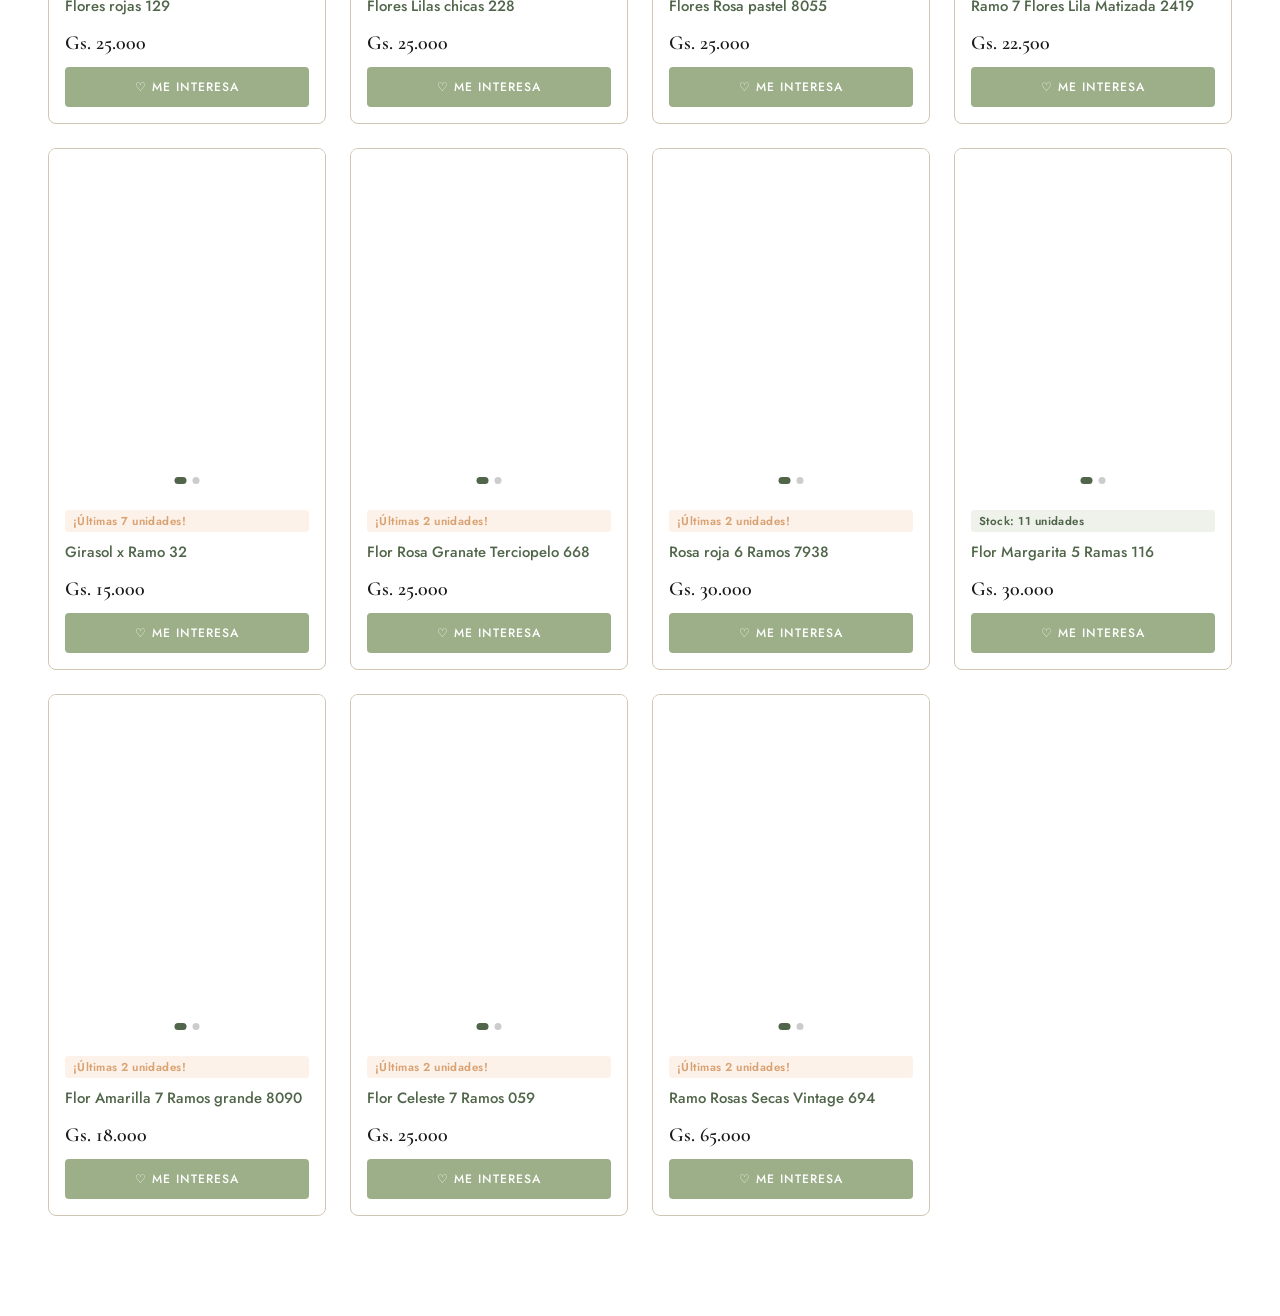
==== commit 5832527e: "Add files via upload" ====
--- a/accesorios.html
+++ b/accesorios.html
@@ -380,12 +380,7 @@
 	
     ];
 
-    cargarPrecios(flores);
-    cargarPrecios(ramos);
-    cargarPrecios(frutas);
-    cargarPrecios(jarrones);
-    cargarPrecios(ositos);
-
+   
     renderGrid(flores,   'grid-flores');
     renderGrid(ramos,    'grid-ramos');
     renderGrid(frutas,   'grid-frutas');
